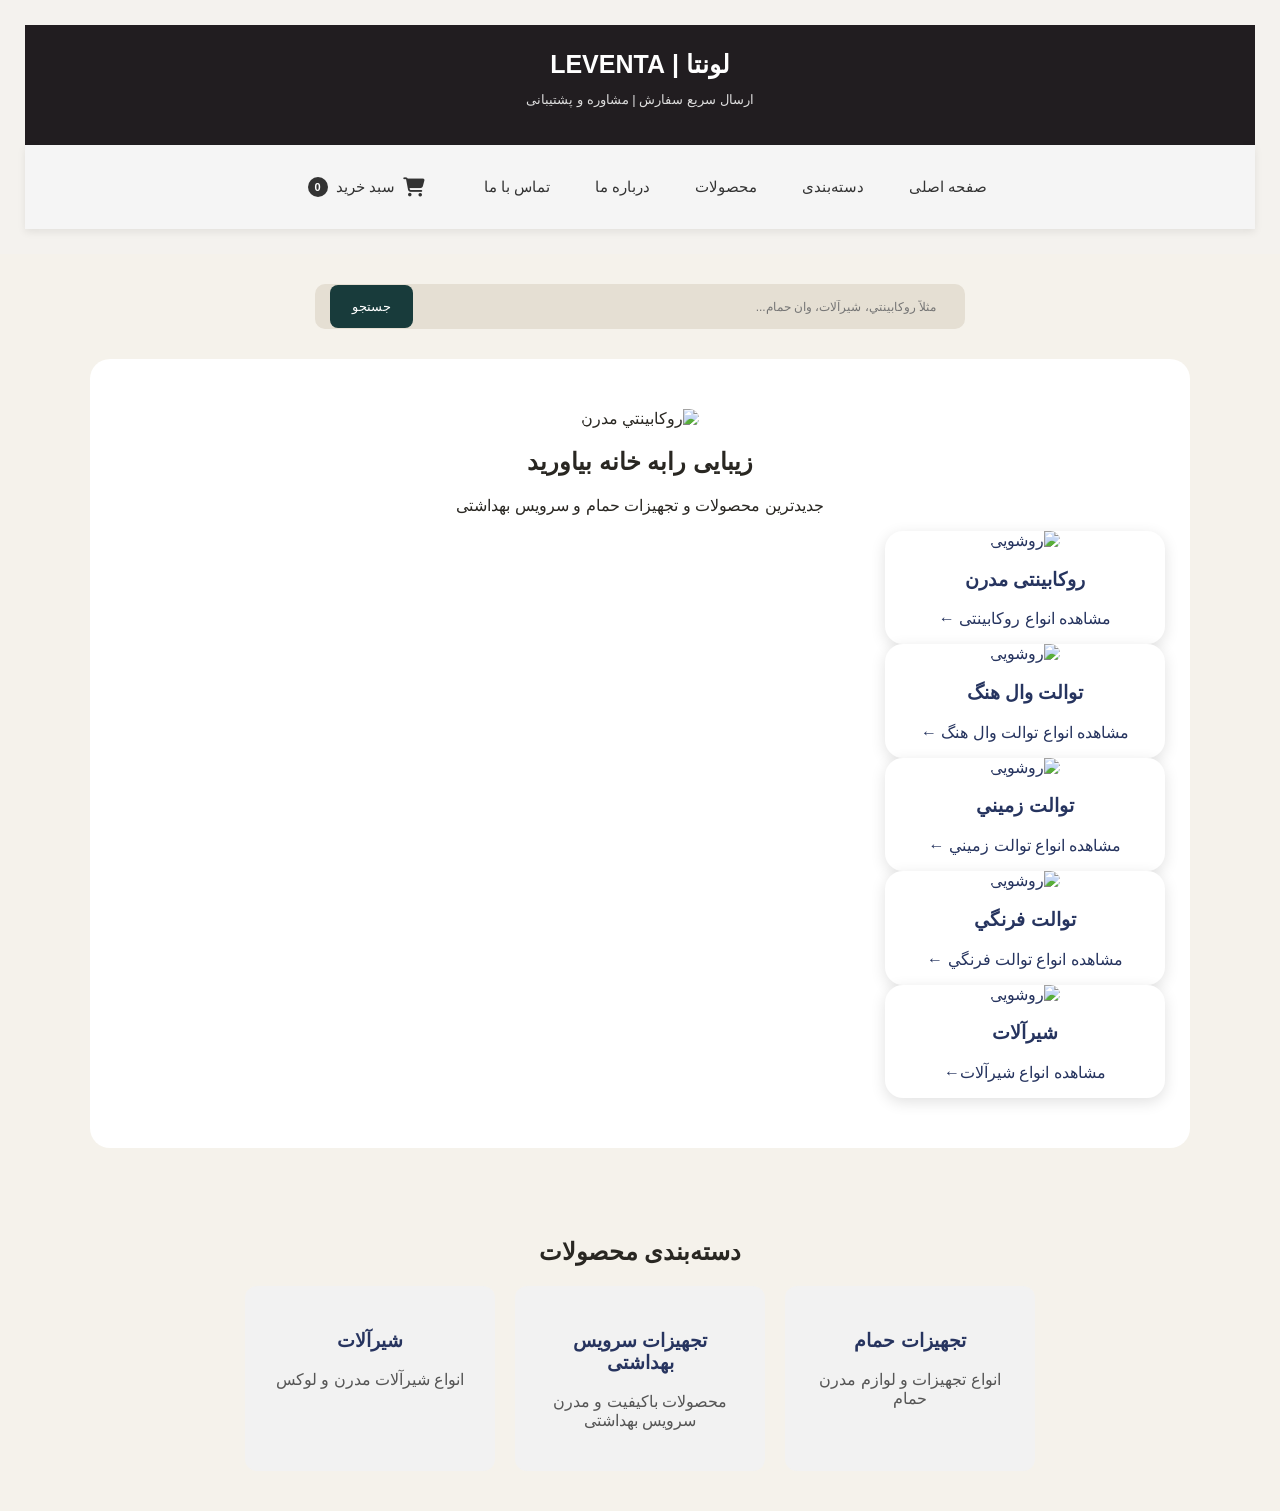
==== index.html @ fdb0f3b8 "Add files via upload" ====
<!DOCTYPE html>
<html lang="fa" dir="rtl">
    <head>
        <meta charset="utf-8">
        <meta name="viewport" content="width=device-width, initial-scale1.0">
        <title>
            لونتا|فروشگاه تجهیزات حمام و سرویس بهداشتی
        </title>
        <link rel="stylesheet" href="style.css">
        <link href="https://www.google.com">
       
        <link rel="stylesheet"
href="https://cdnjs.cloudflare.com/ajax/libs/font-awesome/6.5.2/css/all.min.css">
    </head>
<body>
    <header class="site-header">

        <div class="top-bar">
            <h2>لونتا | LEVENTA</h2>
            <p>ارسال سریع سفارش | مشاوره و پشتیبانی</p>
        </div>
    
        <nav class="navbar">
            <a href="index.html">صفحه اصلی</a>
            <a href="#category">دسته‌بندی</a>
            <a href="products.html">محصولات</a>
            <a href="about.html">درباره ما</a>
            <a href="contact.html">تماس با ما</a>
            <a href="cart.html" class="cart-icon">
                <i class="fa-solid fa-cart-shopping"></i>
                <span>سبد خرید</span>
                <b id="cart-count">0</b>
              </a>
        </nav>
    
    </header>
        
        
        <div class="search-box">
            <input
                type="text"
                id="productSearch"
                placeholder="مثلاً روكابينتي، شیرآلات، وان حمام..."
            >
            <button onclick="searchProducts()">جستجو</button>
        </div>
        
        </main>
    <section class="hero">
        <img src="images/modern-bathrooms.webp" alt="روكابينتي مدرن">
    <h2>زیبایی رابه خانه بیاورید</h2>
    <p>
        جدیدترین محصولات و تجهیزات حمام و سرویس بهداشتی
    </p>

    <a href="products.html" class="hero-button">
    </a>
    <a href="roshoii.html" class="product-box">
        <img src="images/ro-as1.jpg" alt="روشويی">
        <h3>روكابينتی مدرن</h3>
        <p>مشاهده انواع روكابينتی ←</p>
    </a>

    <a href="toilet.html" class="product-box">
        <img src="images/product6.jpg" alt="روشویی">
       <h3>توالت وال هنگ</h3>
        <p>مشاهده انواع توالت وال هنگ ←</p>
    </a>
    <a href="tozandtof.html" class="product-box">
        <img src="images/toz-asli.jpg" alt="روشویی">
       <h3>توالت زميني</h3>
        <p>  مشاهده انواع توالت زميني ←</p>
    </a>

<a href="tofarani.html" class="product-box">
    <img src="images/to-to.jpg" alt="روشویی">
   <h3>توالت فرنگي</h3>
    <p>  مشاهده انواع توالت فرنگي ←</p>
</a>
    
    <a href="shir.html" class="product-box">
        <img src="images/shirsafhe asli.jpg" alt="روشویی">
       <h3>شیرآلات</h3>
        <p>مشاهده انواع شیرآلات←</p>
    </a>


</section>
<section class="categories" id="category">
    <h2>دسته‌بندی محصولات</h2>

    <div class="category-list">
        <div class="category">
            <h3>تجهیزات حمام</h3>
            <p>انواع تجهیزات و لوازم مدرن حمام</p>
        </div>

        <div class="category">
            <h3>تجهیزات سرویس بهداشتی</h3>
            <p>محصولات باکیفیت و مدرن سرویس بهداشتی</p>
        </div>

        <div class="category">
            <h3>شیرآلات</h3>
            <p>انواع شیرآلات مدرن و لوکس</p>
        </div>
    </div>
</section>
<script src="script.js"></script>
</body>
</html>
---- style.css ----
*{
    box-sizing: border-box;
}
body{
   margin: 0; 
   padding: 0;
   font-family:Tahoma, sans-serif;
   direction: rtl;
   background-color: #f5f2eb;
   color: #292722;
}
*header{
background-color: white;
padding: 25px 50px;
display: flex;
justify-content: space-between;
align-items: center;
border-bottom: 1px solid #e5dfd3;
}
*header h2{
    color: #b18a45;
    font-size: 28px;
}
*header span{
    color:#777;
}
.hero{
    text-align: center;
    padding: 50px 25px;
    margin: 30px auto;
    max-width: 1100px;
    background-color: #fff;
    border-radius: 20px;
}
.hero img{
    width: 100%;
    max-width: 850px;
    height: 400px;
    object-fit: cover;
    border-radius: 30px;
}
.hero h1{
    font-size: 18px;
    color: #fff;
    line-height: 2;
}
.hero button{
    background-color: #292722;
    color: #e5dfd3;
    border: none;
    padding: 18px 50px;
    font-size: 18px;
    border-radius: 10px;
    cursor: pointer;
}
.hero button :hover{
    background-color: #b18a45;
    color: #191c47;
}

.cart{
        background-color: #536d81;
        color: #e5dfd3;
        border: none;
        padding: 10px 30px;
        font-size: 18px;
        border-radius: 10px;
        cursor: pointer;
}
.site-header{width: 100%;
    direction: rtl;
    font-family: Tahoma, sans-serif;
    background: #f5f3ee;
    z-index: 1000;
}

.logo{
    text-align: left;
    min-width: 190px;
}
.logo h1{
    color: #26343a;
    font-size: 32px;
    letter-spacing: 4px;
    margin: 0;
    font-weight: 800;
}
.search-box{
    direction: rtl;
    display: flex;
    align-items: center;
    background: #e5dfd3;
    border-radius: 10px;
    padding: 0 15px;
    height: 45px;
    flex: 1;
    max-width: 450px;
}
.search-box span{color: #777;
    font-size: 25px;
    margin-left: 10px;
}
.search-box input{
    border: none;
    outline: none;
    width: 100%;
    font-family: tahoma;
    font-size: 12px;
    background: transparent;
}





/* Products Page */

.site-header {
    padding: 25px;
    text-align: center;
    background: #f4f2ee;
    color: #39495b;
  }
  
  .site-header h2 {
    margin: 0 0 10px;
  }
  
  .all-products {
    padding: 45px 6%;
    text-align: center;
    background: #e6dfd6;
    min-height: 100vh;
  }
  
  .all-products h1 {
    color: #39495b;
    font-size: 30px;
  }
  
  .all-products > p {
    color: #888;
    margin-bottom: 35px;
  }
  
  .products-grid {
    display: grid;
    grid-template-columns: repeat(3, 1fr);
    gap: 25px;
  }
  
  .product-card {
    width: 100%;
    background-color: #b6b6b6;
    box-sizing: border-box;
    padding: 10px;
    border: 1px solid #ddd;
    border-radius: 12px;
  
    box-shadow: 0 3px 12px #ddd;
    text-align: center;
    padding-top: 0;
    overflow: hidden;
}
  
  .product-card:hover {
    transform: translateY(-5px);
    box-shadow: 0 5px 15px #00000015;
  }
  
  .product-card img {
  display: block;
  width: 100%;
  height: 160px;
  object-fit: contain;
  object-position: center;
  margin: 0;
  padding: 0;
  }
  
  .product-card h3 {
font-size: 16px;
margin: 10px 0 6px;
  }
  
  .product-card p {
    color: #888;
    font-size: 13px;
    margin: 5px 0 12px;
  }
  
  .back-home {
    display: inline-block;
    margin-top: 40px;
    padding: 13px 30px;
    background: #687789;
    color: white;
    text-decoration: none;
    border-radius: 8px;
  }
  
  @media(max-width: 600px) {
    .products-list {
      grid-template-columns:repeat(2, 1fr);
      gap: 12px;
    }
  
    .product-card img {
      height: 125px;
    }
  }
  .categories {
    direction: rtl;
    text-align: center;
    padding: 40px 20px;
}

.category-list {
    display: flex;
    justify-content: center;
    flex-wrap: wrap;
    gap: 20px;
}

.category {
    background: #f2f2f2;
    padding: 25px;
    border-radius: 12px;
    width: 250px;
    box-sizing: border-box;
}

.category h3 {
    color: #27345f;
}

.category p {
    color: #555;
}

.products-page {
  text-align: center;
  direction: rtl;
  padding: 40px 20px;
}

.product-list {
  display: grid;
  grid-template-columns: repeat(3, minmax(0, 1fr));
  gap: 20px;
  margin-top: 30px;
}

.product-box {
  display: block;
  width: 280px;
  background: #ffffff;
  border-radius: 18px;
  overflow: hidden;
  text-decoration: none;
  color: #26345f;
  box-shadow: 0 4px 15px rgba(0,0,0,0.12);
  transition: 0.3s;
  text-align: center;
}

.product-box:hover {
  transform: translateY(-7px);
  box-shadow: 0 8px 22px rgba(0,0,0,0.2);
}

.product-box img {
  width: 100%;
  height: 230px;
  object-fit: cover;
}

.product-info {
  padding: 15px;
}

.product-info h3 {
  font-size: 20px;
  margin: 5px 0 10px;
}

.product-info p {
  color: #777;
  font-size: 13px;
}

.product-link {
  display: inline-block;
  background: #293762;
  color: white;
  padding: 10px 20px;
  border-radius: 8px;
  margin-top: 10px;
}
.about-section {
  max-width: 900px;
  margin: 50px auto;
  padding: 40px;
  background: white;
  border-radius: 20px;
  box-shadow: 0 5px 20px rgba(0,0,0,0.1);
  line-height: 2.3;
  text-align: right;
  color: #293762;
}

.about-section h2 {
  text-align: center;
  font-size: 30px;
}

.about-section h3 {
  color: #b08b50;
  margin-top: 25px;
}

.about-section p {
  color: #555;
}

.about-section li {
  margin: 8px 0;
}

.about-section a {
  display: inline-block;
  background: #293762;
  color: white;
  padding: 10px 25px;
  border-radius: 8px;
  text-decoration: none;
}
/* صفحه تماس با ما */

.contact-header {
  background: #183b3b;
  color: white;
  padding: 22px 8%;
  display: flex;
  justify-content: space-between;
  align-items: center;
  flex-wrap: wrap;
  gap: 15px;
}

.contact-header h1 {
  margin: 0;
  letter-spacing: 3px;
}

.contact-header nav {
  display: flex;
  gap: 25px;
  flex-wrap: wrap;
}

.contact-header nav a {
  color: white;
  text-decoration: none;
}

.contact-header nav a:hover {
  color: #d6b77a;
}

.contact-section {
  background: #f7f7f3;
  padding: 60px 8%;
  min-height: 70vh;
}

.contact-title {
  text-align: center;
  margin-bottom: 45px;
}

.contact-title h2 {
  color: #183b3b;
  font-size: 30px;
}

.contact-title p {
  color: #666;
  line-height: 2;
}

.contact-container {
  display: grid;
  grid-template-columns: 1fr 1.3fr;
  gap: 30px;
  max-width: 1100px;
  margin: auto;
}

.contact-info,
.contact-form {
  background: white;
  padding: 30px;
  border-radius: 15px;
  box-shadow: 0 5px 20px rgba(0,0,0,0.06);
}

.contact-info h3,
.contact-form h3 {
  color: #183b3b;
  margin-top: 0;
  margin-bottom: 25px;
}

.contact-item {
  display: flex;
  align-items: center;
  gap: 15px;
  margin-bottom: 25px;
}

.contact-item span {
  font-size: 25px;
  background: #f1eee5;
  padding: 12px;
  border-radius: 10px;
}

.contact-item h4 {
  margin: 0 0 7px;
  color: #183b3b;
}

.contact-item p {
  margin: 0;
  color: #777;
  line-height: 1.8;
  overflow-wrap: anywhere;
}

.contact-form form {
  display: flex;
  flex-direction: column;
  gap: 15px;
}

.contact-form input,
.contact-form textarea {
  width: 100%;
  box-sizing: border-box;
  padding: 14px;
  border: 1px solid #ddd;
  border-radius: 8px;
  font-family: inherit;
  font-size: 14px;
  outline: none;
}

.contact-form input:focus,
.contact-form textarea:focus {
  border-color: #183b3b;
}

.contact-form textarea {
  resize: vertical;
}

.contact-form button {
  background: #183b3b;
  color: white;
  border: none;
  padding: 14px;
  border-radius: 8px;
  font-family: inherit;
  font-size: 16px;
  cursor: pointer;
}

.contact-form button:hover {
  background: #285858;
}

.contact-footer {
  background: #183b3b;
  color: white;
  text-align: center;
  padding: 20px;
}

@media (max-width: 750px) {
  .contact-container {
      grid-template-columns: 1fr;
  }

  .contact-header {
      flex-direction: column;
  }

  .contact-header nav {
      justify-content: center;
  }

  .contact-section {
      padding: 40px 5%;
  }
}
.search-box {
  display: flex;
  justify-content: center;
  gap: 10px;
  max-width: 650px;
  margin: 30px auto;
}

.search-box input {
  flex: 1;
  min-width: 0;
  padding: 14px;
  border-radius: 8px;
  font-family: inherit;
}

.search-box button {
  background: #183b3b;
  color: white;
  border: none;
  padding: 14px 22px;
  border-radius: 8px;
  cursor: pointer;
  font-family: inherit;
}

#noResult {
  text-align: center;
  color: #a33;
  margin: 25px;
}

@media (max-width: 500px) {
  .search-box {
      flex-direction: column;
  }
}
/* تنظیمات کلی سایت */
* {
  box-sizing: border-box;
}

body {
  margin: 0;
  padding: 0;
  direction: rtl;
  font-family: sans-serif;
}

/* وسط چین کردن محتوای اصلی */
.container {
  width: 90%;
  max-width: 1200px;
  margin: 0 auto;
}

/* تصاویر متناسب با صفحه */
img {
  max-width: 100%;
  height: auto;
}

/* تنظیمات موبایل */
@media screen and (max-width: 768px) {

  body {
      overflow-x: hidden;
  }

  .container {
      width: 94%;
      margin: 0 auto;
  }

  header {
      flex-direction: column;
      align-items: center;
      text-align: center;
  }

  nav {
      display: flex;
      flex-wrap: wrap;
      justify-content: center;
      gap: 12px;
  }

  .products-grid {
      display: grid;
      grid-template-columns: repeat(2, minmax(0, 1fr));
      gap: 12px;
  }

  .product-box {
      width: 100%;
      text-align: center;
  }

  h1, h2, h3, p {
      overflow-wrap: break-word;
  }

  button, input {
      max-width: 100%;
  }
}

/* تنظیمات گوشی‌های کوچک */
@media screen and (max-width: 480px) {

  .products-grid {
      grid-template-columns: 1fr;
  }

  h1 {
      font-size: 24px;
  }

  h2 {
      font-size: 21px;
  }
}
/* سربرگ اصلی لونتا */

.site-header {
  width: 100%;
  position: sticky;
  top: 0;
  z-index: 1000;
}

/* نوار تیره بالایی */

.site-header .top-bar {
  background: #211d20;
  color: white;
  text-align: center;
  padding: 25px 15px;
}

.site-header .top-bar h2 {
  color: white;
  font-size: 25px;
  margin-bottom: 10px;
}

.site-header .top-bar p {
  color: #ddd;
  font-size: 13px;
}

/* منوی سفید پایین */

.site-header .navbar {
  background: #f5f5f5;
  display: flex;
  justify-content: center;
  align-items: center;
  gap: 45px;
  padding: 22px;
  box-shadow: 0 3px 8px rgba(0,0,0,0.08);
}

.site-header .navbar a {
  color: #333;
  text-decoration: none;
  font-size: 15px;
  transition: 0.3s;
}

.site-header .navbar a:hover {
  color: #b08b50;
}

/* موبایل */

@media (max-width: 600px) {
  .site-header .navbar {
      gap: 15px;
      flex-wrap: wrap;
      padding: 15px 8px;
  }

  .site-header .navbar a {
      font-size: 12px;
  }
}
.buy-box {
  display: flex;
  flex-direction: column;
  align-items: center;
  gap: 10px;
  margin-top: 15px;
}

.quantity {
  display: flex;
  align-items: center;
  gap: 20px;
  border: 1px solid #ddd;
  border-radius: 25px;
  padding: 5px 15px;
}

.quantity button {
  background: none;
  border: none;
  font-size: 22px;
  cursor: pointer;
}

.add-cart {
  background: #333;
  color: white;
  border: none;
  border-radius: 25px;
  padding: 10px 18px;
  cursor: pointer;
  width: 90%;
}
.cart-icon {
  display: inline-flex;
  align-items: center;
  gap: 8px;
  text-decoration: none;
  color: #333;
  font-size: 15px;
  padding: 10px 15px;
  border-radius: 10px;
  transition: 0.3s;
}

.cart-icon:hover {
  background: #eeeeee;
}

.cart-icon i {
  font-size: 19px;
}

.cart-icon b {
  background: #333;
  color: white;
  border-radius: 50%;
  min-width: 20px;
  height: 20px;
  display: inline-flex;
  align-items: center;
  justify-content: center;
  font-size: 11px;
}
.cart-page {
  max-width: 850px;
  margin: 50px auto;
  padding: 25px;
  font-family: inherit;
}

.cart-page h1 {
  text-align: center;
  margin-bottom: 30px;
}

.cart-item {
  display: flex;
  align-items: center;
  justify-content: space-between;
  flex-wrap: wrap;
  gap: 12px;
  padding: 20px;
  margin-bottom: 15px;
  border: 1px solid #eee;
  border-radius: 15px;
}

.cart-item button,
.cart-summary button {
  border: none;
  border-radius: 20px;
  padding: 9px 16px;
  cursor: pointer;
}

.cart-summary {
  background: #f5f5f5;
  padding: 25px;
  border-radius: 15px;
  text-align: center;
  margin-top: 25px;
}

.cart-summary button {
  background: #222;
  color: white;
  padding: 12px 30px;
}


@media (max-width: 600px) {

  .product-list {
      grid-template-columns: repeat(2, minmax(0, 1fr));
      gap: 12px;
  }

  .product-list .product-card {
      width: 100%;
      box-sizing: border-box;
      min-width: 0;
  }

}

/* پنجره نمایش عکس بزرگ */
.image-zoom-modal {
  display: none;
  position: fixed;
  inset: 0;
  width: 100%;
  height: 100%;
  background: rgba(0, 0, 0, 0.92);
  z-index: 99999;
  justify-content: center;
  align-items: center;
  direction: ltr;
}

.image-zoom-modal.active {
  display: flex;
}

/* محل نمایش تصویر */
.zoom-image-container {
  width: 90%;
  height: 85%;
  display: flex;
  align-items: center;
  justify-content: center;
  overflow: hidden;
  cursor: zoom-in;
}

.zoom-image-container img {
  max-width: 90%;
  max-height: 90%;
  object-fit: contain;
  transition: transform 0.2s ease;
  transform: scale(1);
  user-select: none;
  -webkit-user-drag: none;
}

.zoom-image-container img.zoomed {
  cursor: zoom-out;
}

/* دکمه بستن */
.zoom-close {
  position: absolute;
  top: 20px;
  right: 30px;
  color: white;
  background: transparent;
  border: none;
  font-size: 45px;
  cursor: pointer;
  z-index: 10;
}

/* دکمه‌های زوم */
.zoom-controls {
  position: absolute;
  bottom: 45px;
  display: flex;
  gap: 12px;
  z-index: 10;
}

.zoom-controls button {
  width: 48px;
  height: 48px;
  border-radius: 50%;
  border: 1px solid white;
  background: #222;
  color: white;
  font-size: 27px;
  cursor: pointer;
}

.zoom-controls button:hover {
  background: #555;
}

/* راهنمای زوم */
.zoom-help {
  position: absolute;
  bottom: 12px;
  color: white;
  font-size: 12px;
}

/* نشان دادن قابلیت کلیک روی عکس محصولات */
.body img {
  cursor: zoom-in;
}

@media (max-width: 600px) {
  .zoom-image-container {
      width: 95%;
      height: 75%;
  }

  .zoom-image-container img {
      max-width: 100%;
      max-height: 100%;
  }

  .zoom-close {
      top: 10px;
      right: 15px;
  }
}
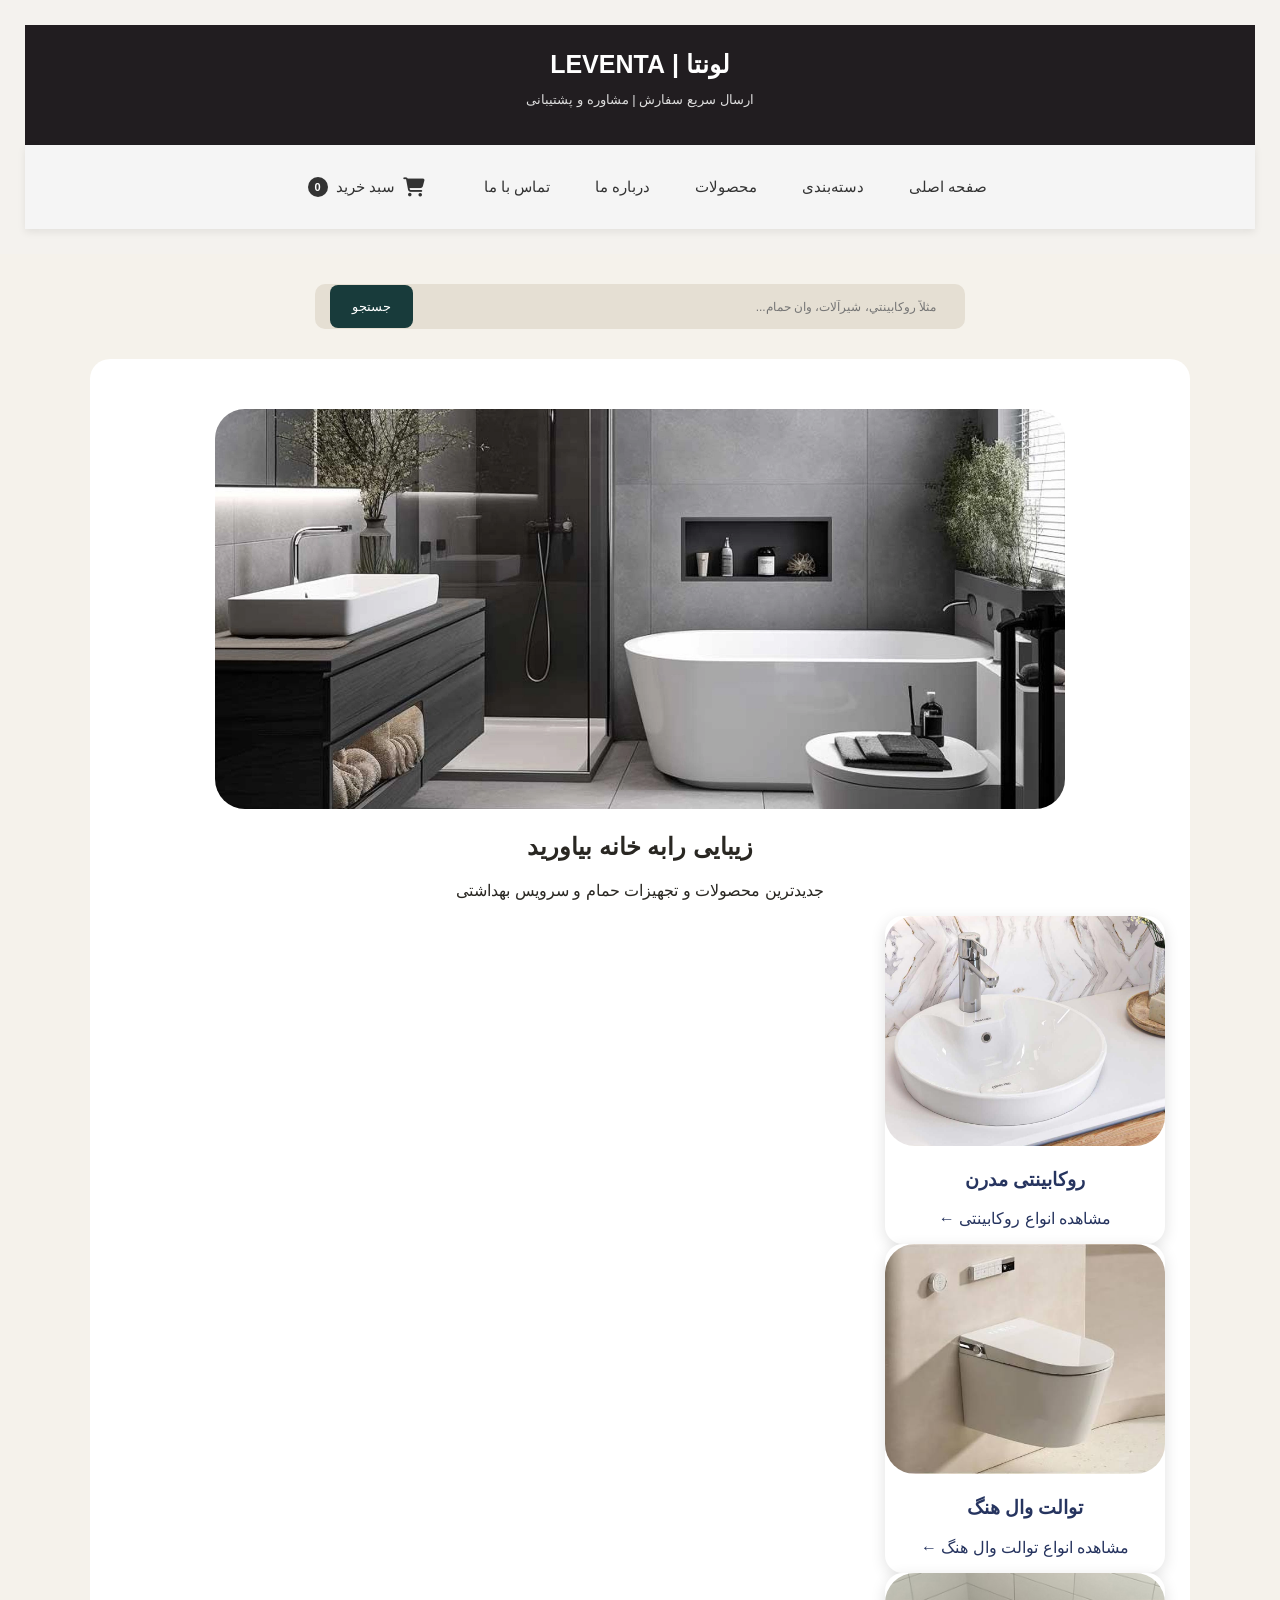
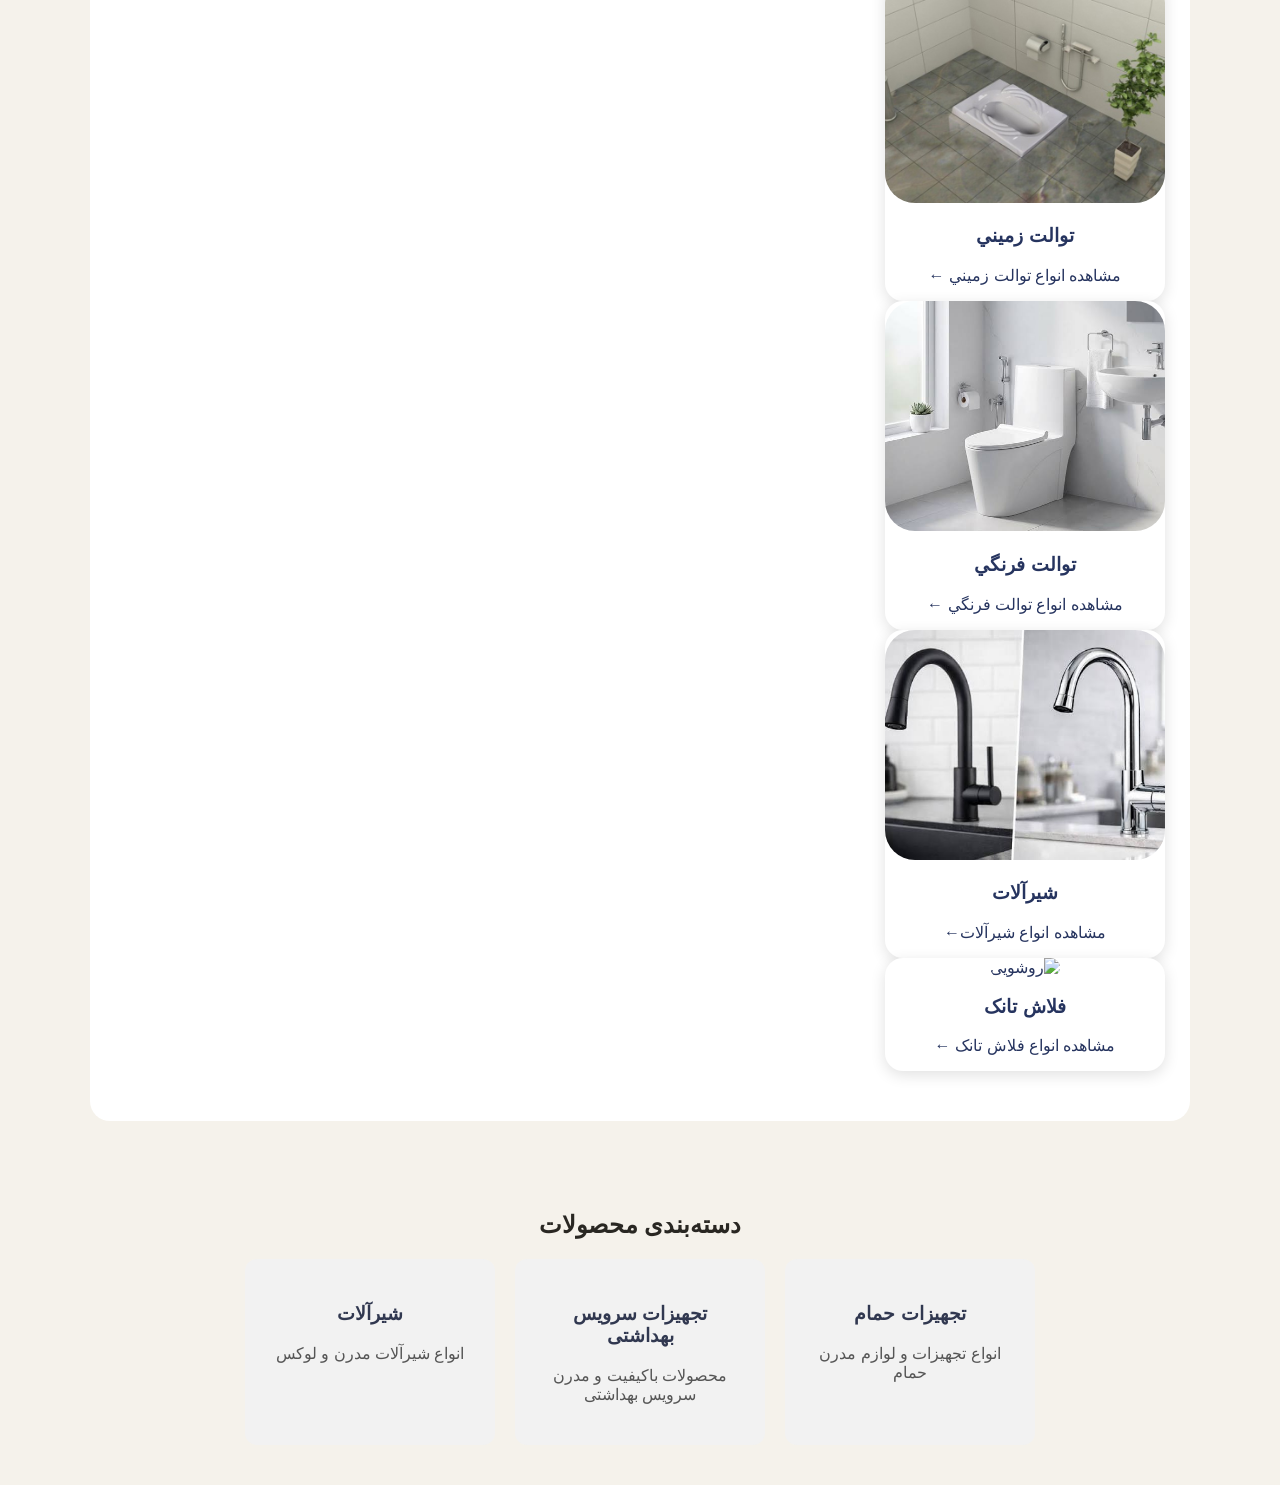
==== commit 44510745: "Add files via upload" ====
--- a/index.html
+++ b/index.html
@@ -83,6 +83,13 @@
        <h3>شیرآلات</h3>
         <p>مشاهده انواع شیرآلات←</p>
     </a>
+    <a href="felashtank.html" class="product-box">
+        <img src="images/felashasliii.jpg" alt="روشویی">
+       <h3>فلاش تانک</h3>
+       <p>
+        مشاهده انواع فلاش تانک ←</p>
+    </a>
+
 
 
 </section>
@@ -103,7 +110,7 @@
         <div class="category">
             <h3>شیرآلات</h3>
             <p>انواع شیرآلات مدرن و لوکس</p>
-        </div>
+    </div>
     </div>
 </section>
 <script src="script.js"></script>
--- a/style.css
+++ b/style.css
@@ -161,6 +161,7 @@
     text-align: center;
     padding-top: 0;
     overflow: hidden;
+    transition: all 0.3s ease;
 }
   
   .product-card:hover {
@@ -172,10 +173,18 @@
   display: block;
   width: 100%;
   height: 160px;
-  object-fit: contain;
+  object-fit: cover;
   object-position: center;
-  margin: 0;
-  padding: 0;
+  margin: 10px 0;
+  padding: 5px;
+  border-radius: 18px;
+  overflow: hidden;
+  clip-path: inset(0 round 18px);
+  box-sizing: border-box;
+  transition: transform 0.3s ease
+  }
+  .product-card img:hover{
+    transform: scale(1.04);
   }
   
   .product-card h3 {
@@ -184,7 +193,7 @@
   }
   
   .product-card p {
-    color: #888;
+    color: rgb(236, 238, 142);
     font-size: 13px;
     margin: 5px 0 12px;
   }
@@ -231,7 +240,7 @@
 }
 
 .category h3 {
-    color: #27345f;
+    color: #313850;
 }
 
 .category p {
@@ -241,6 +250,7 @@
 .products-page {
   text-align: center;
   direction: rtl;
+
   padding: 40px 20px;
 }
 
@@ -911,6 +921,8 @@
 }
 
 @media (max-width: 600px) {
+
+
   .zoom-image-container {
       width: 95%;
       height: 75%;
@@ -925,4 +937,25 @@
       top: 10px;
       right: 15px;
   }
+       }
+
+  .old-price {
+    position: relative;
+    display: inline-block;
+    color: rgb(133, 127, 127);
+    font-size: 14px;
+    text-decoration: none;
+}
+
+.old-price::after {
+    content: "";
+    position: absolute;
+    top: 50%;
+    left: -4px;
+    width: calc(100% + 8px);
+    height: 2px;
+    background: #d00000;
+    border-radius: 10px;
+    transform: rotate(0deg);
+    transform-origin: center;
 }
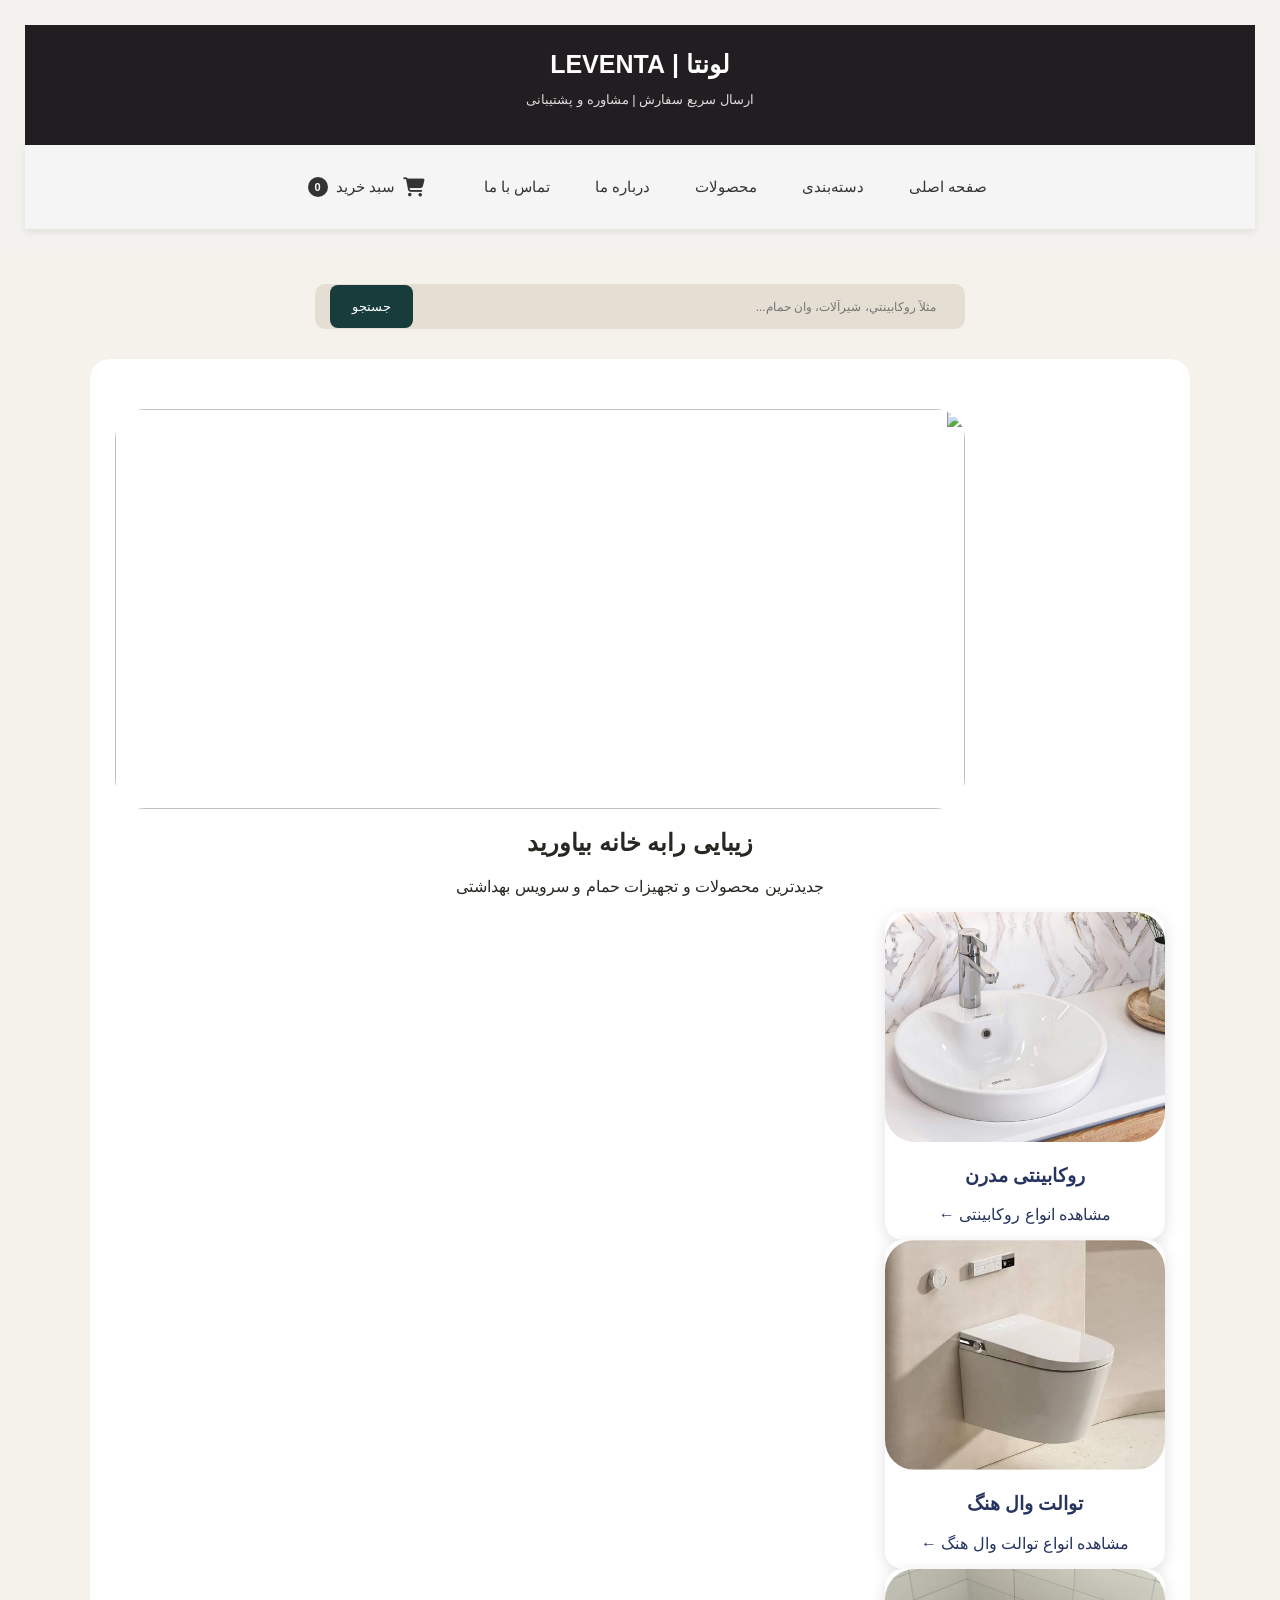
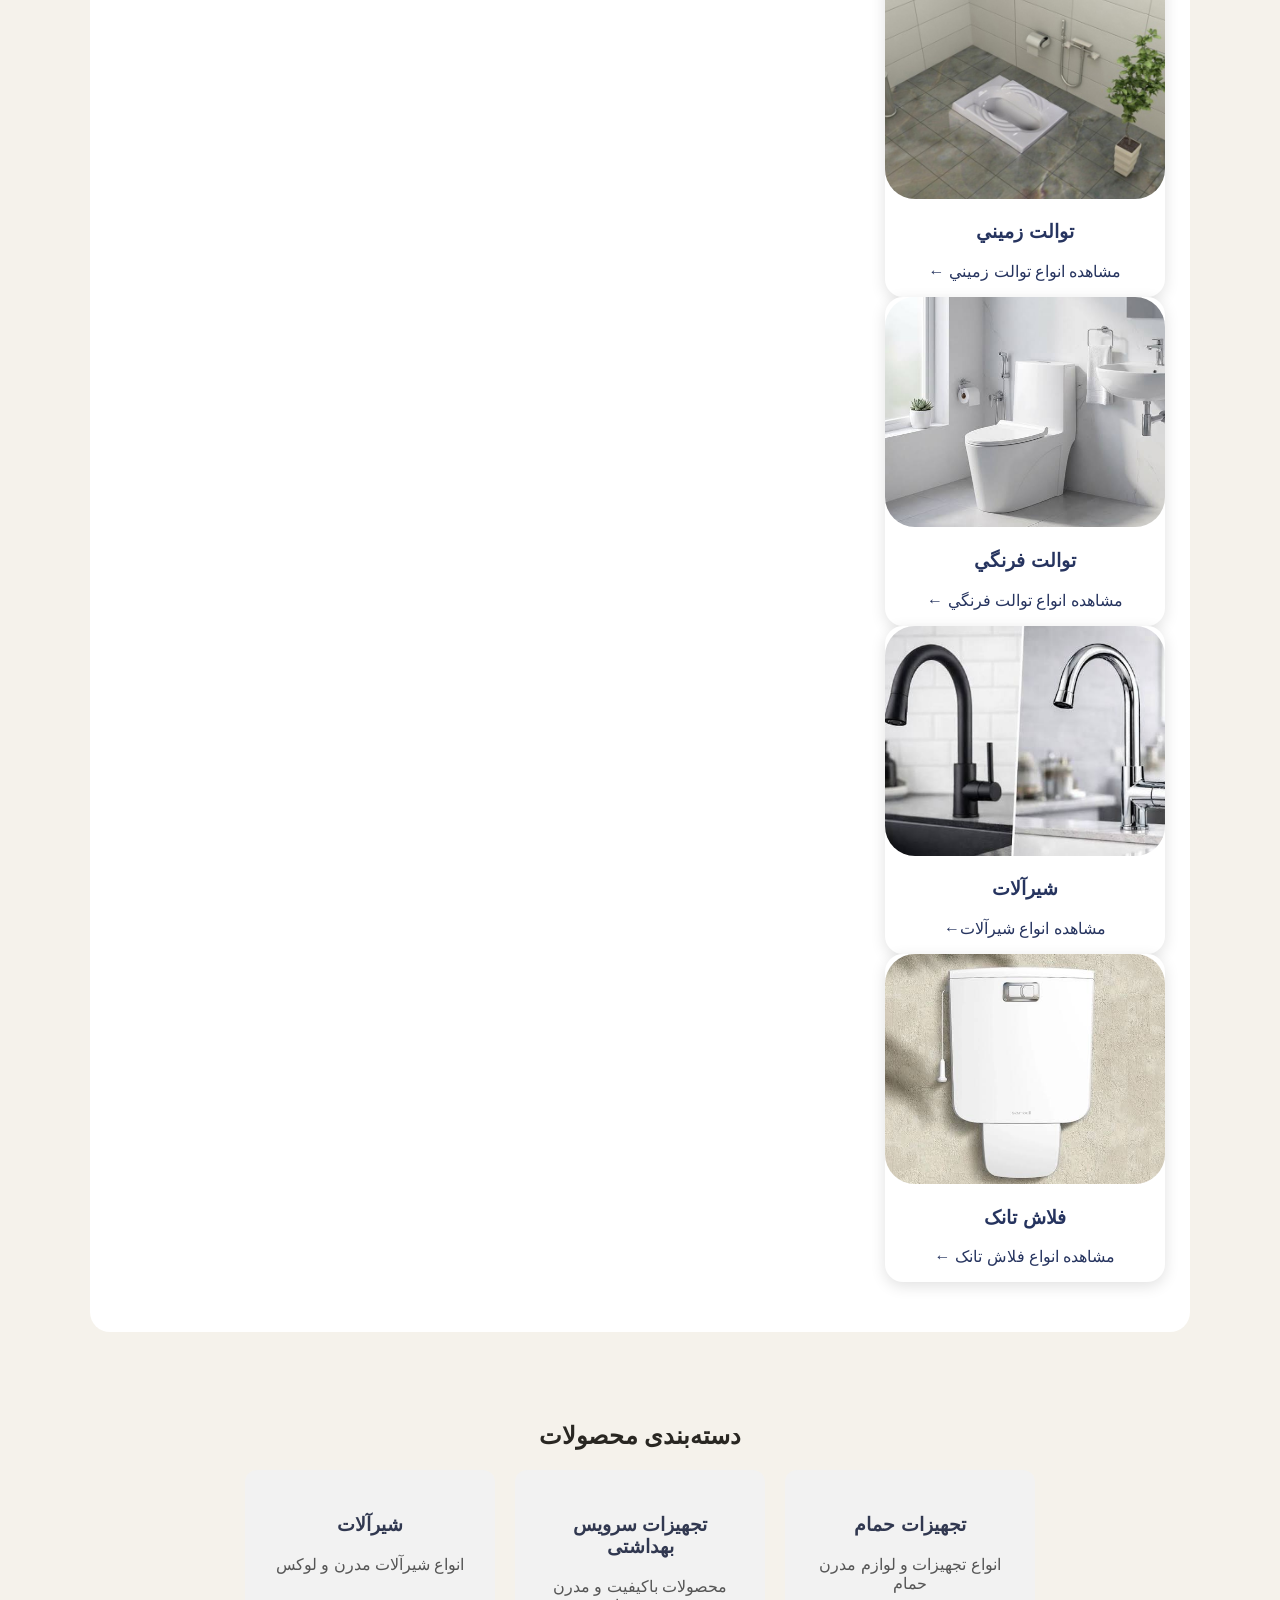
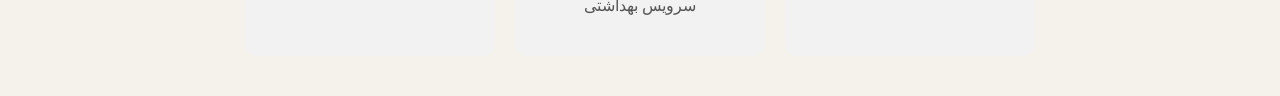
==== commit feaac5bd: "Add files via upload" ====
--- a/index.html
+++ b/index.html
@@ -47,7 +47,13 @@
         
         </main>
     <section class="hero">
-        <img src="images/modern-bathrooms.webp" alt="روكابينتي مدرن">
+        <div class="slider">
+            <div class="slides">
+                <img src="images/slide1.jpg" class="slide active">
+                <img src="images/slide3.jpg" class="slide">
+                <img src="images/slide2.jpg" class="slide">
+            </div>
+        </div>
     <h2>زیبایی رابه خانه بیاورید</h2>
     <p>
         جدیدترین محصولات و تجهیزات حمام و سرویس بهداشتی
@@ -114,5 +120,6 @@
     </div>
 </section>
 <script src="script.js"></script>
+<script src="slider.js"></script>
 </body>
 </html>
--- a/style.css
+++ b/style.css
@@ -151,7 +151,7 @@
   
   .product-card {
     width: 100%;
-    background-color: #b6b6b6;
+    background-color: #beb9b9;
     box-sizing: border-box;
     padding: 10px;
     border: 1px solid #ddd;
@@ -958,4 +958,30 @@
     border-radius: 10px;
     transform: rotate(0deg);
     transform-origin: center;
+}
+.slider {
+  width: 100%;
+  height: 400px;
+  overflow: hidden;
+  position: relative;
+}
+
+.slides {
+  width: 100%;
+  height: 100%;
+}
+
+.slide {
+  width: 100%;
+  height: 100%;
+  object-fit: cover;
+  position: absolute;
+  top: 0;
+  left: 0;
+  opacity: 0;
+  transition: opacity 1s ease;
+}
+
+.slide.active {
+  opacity: 1;
 }
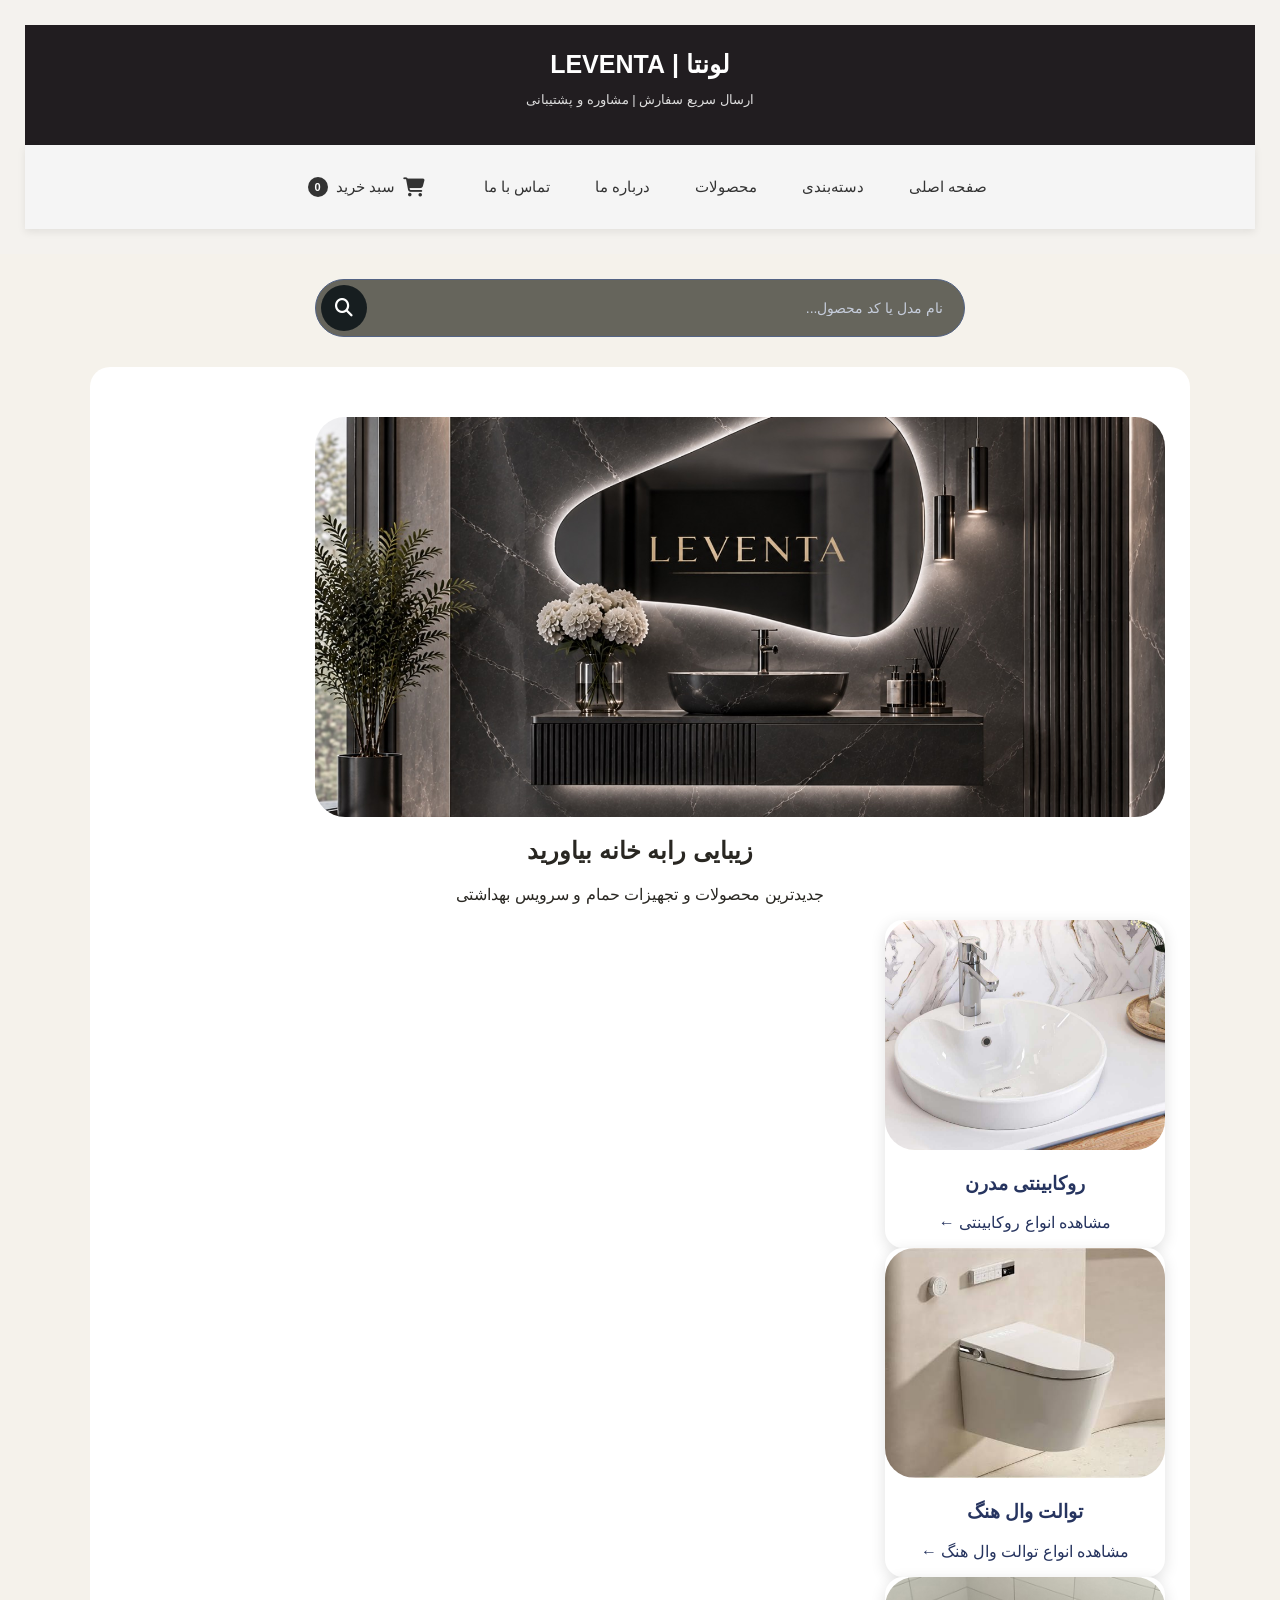
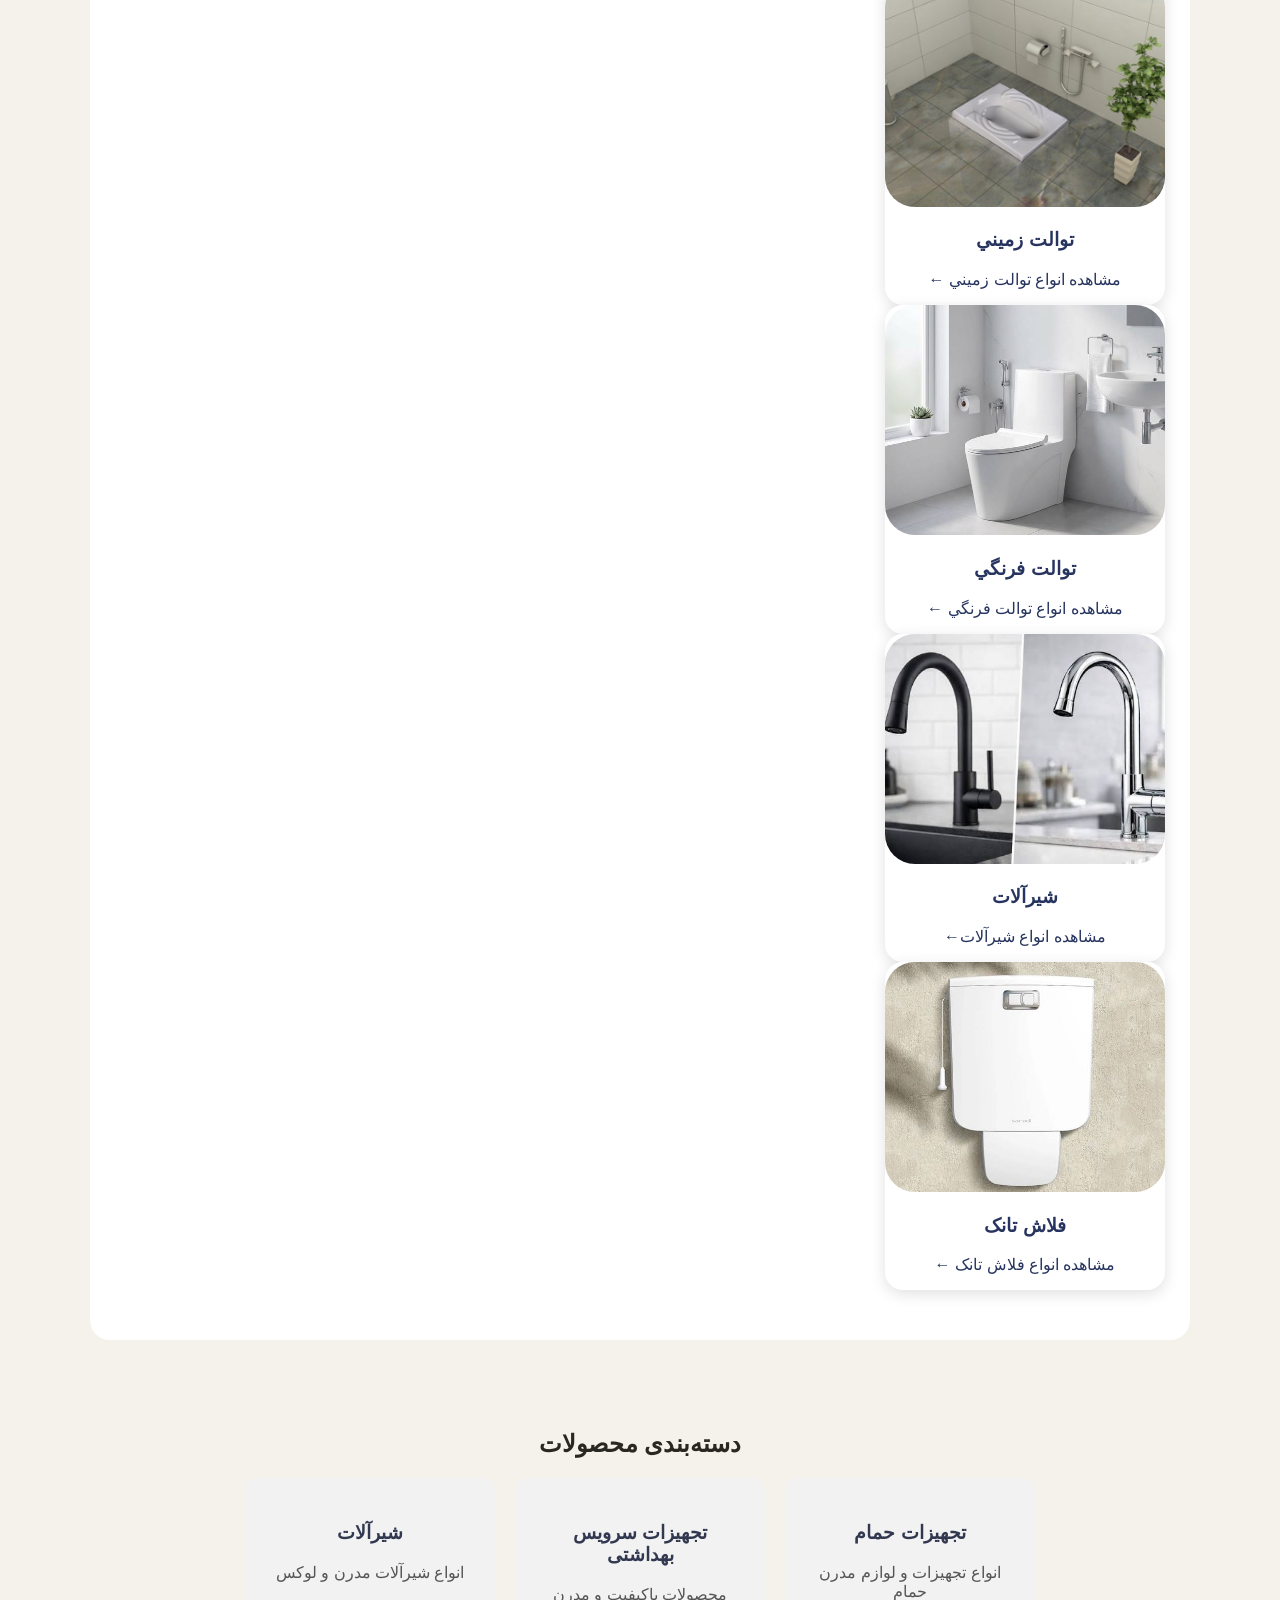
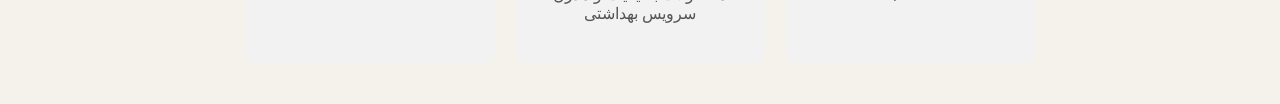
==== commit a59f001e: "Add files via upload" ====
--- a/index.html
+++ b/index.html
@@ -36,14 +36,19 @@
     </header>
         
         
-        <div class="search-box">
-            <input
-                type="text"
-                id="productSearch"
-                placeholder="مثلاً روكابينتي، شیرآلات، وان حمام..."
-            >
-            <button onclick="searchProducts()">جستجو</button>
-        </div>
+    <div class="product-search-input">
+        <input
+            type="text"
+            id="productSearch"
+            placeholder="نام مدل یا کد محصول..."
+        >
+    
+        <button type="button"
+                onclick="searchProducts()"
+                aria-label="جستجو">
+            <i class="fas fa-search"></i>
+        </button>
+    </div>
         
         </main>
     <section class="hero">
--- a/style.css
+++ b/style.css
@@ -85,29 +85,7 @@
     margin: 0;
     font-weight: 800;
 }
-.search-box{
-    direction: rtl;
-    display: flex;
-    align-items: center;
-    background: #e5dfd3;
-    border-radius: 10px;
-    padding: 0 15px;
-    height: 45px;
-    flex: 1;
-    max-width: 450px;
-}
-.search-box span{color: #777;
-    font-size: 25px;
-    margin-left: 10px;
-}
-.search-box input{
-    border: none;
-    outline: none;
-    width: 100%;
-    font-family: tahoma;
-    font-size: 12px;
-    background: transparent;
-}
+
 
 
 
@@ -498,6 +476,8 @@
 }
 
 @media (max-width: 750px) {
+
+
   .contact-container {
       grid-template-columns: 1fr;
   }
@@ -513,31 +493,6 @@
   .contact-section {
       padding: 40px 5%;
   }
-}
-.search-box {
-  display: flex;
-  justify-content: center;
-  gap: 10px;
-  max-width: 650px;
-  margin: 30px auto;
-}
-
-.search-box input {
-  flex: 1;
-  min-width: 0;
-  padding: 14px;
-  border-radius: 8px;
-  font-family: inherit;
-}
-
-.search-box button {
-  background: #183b3b;
-  color: white;
-  border: none;
-  padding: 14px 22px;
-  border-radius: 8px;
-  cursor: pointer;
-  font-family: inherit;
 }
 
 #noResult {
@@ -548,7 +503,9 @@
 
 @media (max-width: 500px) {
   .search-box {
-      flex-direction: column;
+      flex-direction: row;
+      width: calc(100%-28px);
+      margin: 16px auto;
   }
 }
 /* تنظیمات کلی سایت */
@@ -959,29 +916,131 @@
     transform: rotate(0deg);
     transform-origin: center;
 }
+
 .slider {
+  position: relative;
   width: 100%;
   height: 400px;
   overflow: hidden;
+  background: transparent;
+  border: none;
+  box-shadow: none;
+}
+
+.slider .slides {
   position: relative;
-}
-
-.slides {
   width: 100%;
   height: 100%;
-}
-
-.slide {
+  background: transparent;
+}
+
+.slider .slide {
+  position: absolute;
+  inset: 0;
   width: 100%;
   height: 100%;
   object-fit: cover;
-  position: absolute;
-  top: 0;
-  left: 0;
+  display: block;
   opacity: 0;
-  transition: opacity 1s ease;
-}
-
-.slide.active {
+  z-index: 1;
+  border: none;
+  outline: none;
+  transition: opacity 1s ease-in-out;
+}
+
+.slider .slide.active {
   opacity: 1;
+  z-index: 2;
+}
+@media screen and (max-width: 768px) {
+
+  .slider {
+      width: 100%;
+      height: 250px;
+      position: relative;
+      overflow: hidden;
+  }
+
+  .slider .slides {
+      width: 100%;
+      height: 100%;
+  }
+
+  .slider .slide {
+      width: 100%;
+      height: 100%;
+      position: absolute;
+      top: 0;
+      left: 0;
+      object-fit: cover;
+  }
+
+  .slider .slide.active {
+      opacity: 1;
+  }
+
+}
+
+.product-search-input {
+  width: calc(100% - 30px);
+  max-width: 650px;
+  height: 58px;
+  margin: 25px auto;
+  padding: 5px;
+  display: flex;
+  align-items: center;
+  direction: rtl;
+  box-sizing: border-box;
+  background: #66655c;
+  border: 1px solid #536384;
+  border-radius: 40px;
+  overflow: hidden;
+}
+
+.product-search-input input {
+  flex: 1;
+  min-width: 0;
+  height: 100%;
+  padding: 0 16px;
+  border: none;
+  outline: none;
+  background: transparent;
+  color: white;
+  font-family: inherit;
+  font-size: 14px;
+}
+
+.product-search-input input::placeholder {
+  color: #c5ccda;
+}
+
+.product-search-input button {
+  flex: 0 0 46px;
+  width: 46px;
+  height: 46px;
+  border: none;
+  border-radius: 50%;
+  background: #171e20;
+  color: white;
+  font-size: 18px;
+  cursor: pointer;
+}
+
+@media (max-width: 500px) {
+  .product-search-input {
+      width: calc(100% - 30px);
+      height: 50px;
+      margin: 20px auto;
+  }
+
+  .product-search-input input {
+      font-size: 12px;
+      padding: 0 12px;
+  }
+
+  .product-search-input button {
+      flex-basis: 40px;
+      width: 40px;
+      height: 40px;
+  }
 }
